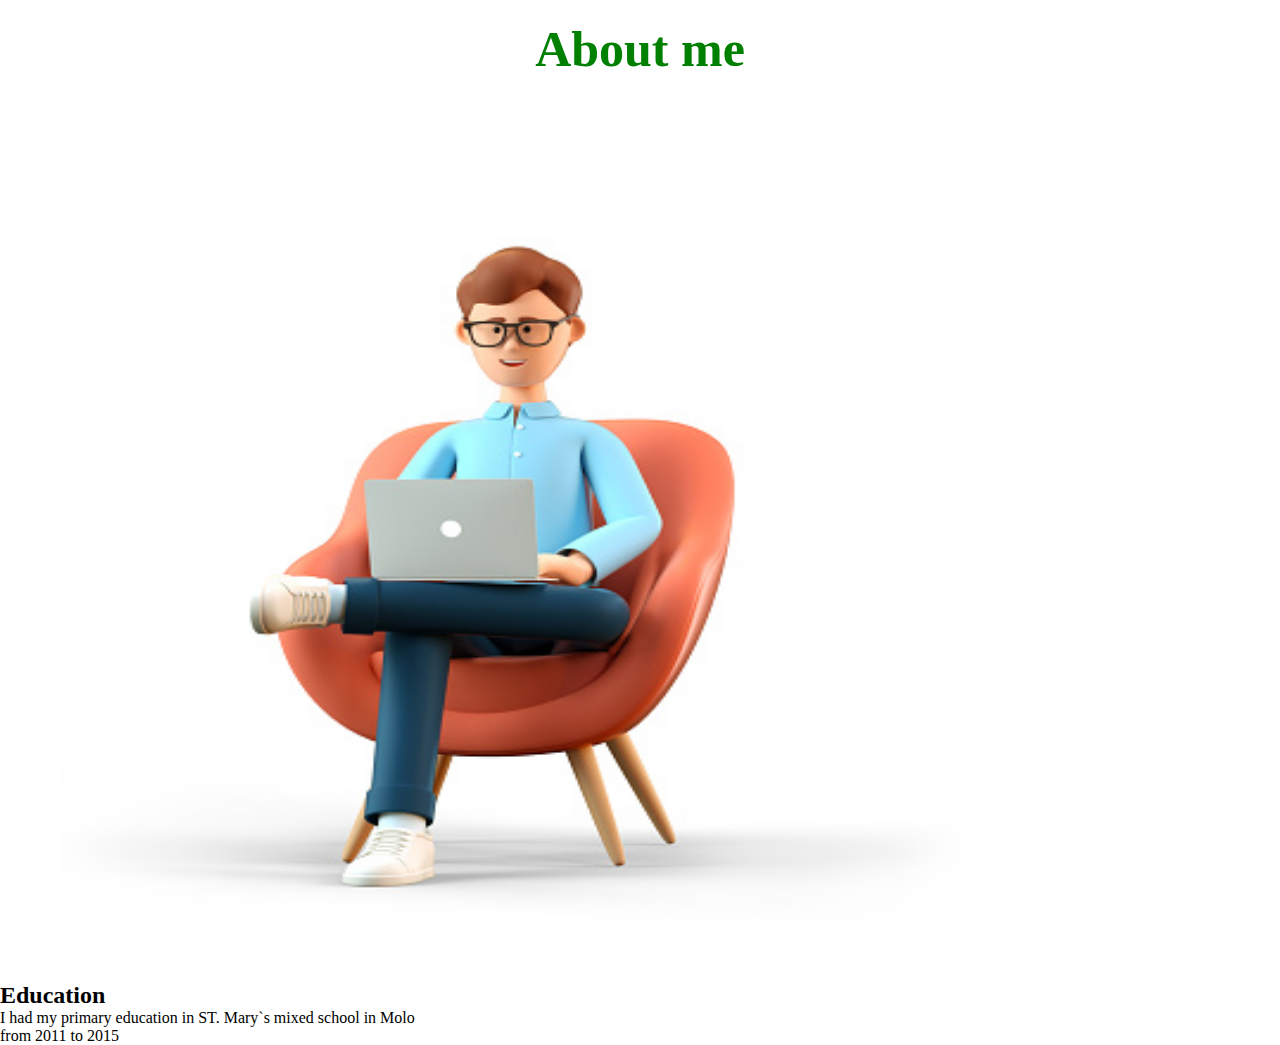
==== About.html @ 3a762dad "html:added class containerone,top,plastone and plasttwo" ====
<!DOCTYPE html>
<html lang="en">
<head>
    <meta charset="UTF-8">
    <meta http-equiv="X-UA-Compatible" content="IE=edge">
    <meta name="viewport" content="width=device-width, initial-scale=1.0">
    <title>Document</title>
    <link rel="stylesheet" href="css/style.css">
</head>
<body>
    <section class="containerone">
        <h1>About me</h1>
        <div class="top">
            <div class="plastone">
                <img class="picone" src="/images/laptop c.jpg" alt="" height="900vh" width="900vw">
            </div>
            <div class="plasttwo">
                <div class="one">
                    <h2>Education</h2>
                    <p>
                     I had my primary education in ST. Mary`s mixed school in Molo <br>
                     from 2011 to 2015 
                    </p>
                </div>
                
            </div>
            
        </div>
    </section>
    
    

    
</body>
</html>
---- css/style.css ----
*{
    margin: 0;
    padding: 0;
}
.containerone h1{
    text-align: center;
    font-size: 50px;
    color: green;
    margin-top: 20px;

}
.containerone .picone{
    margin-left: 60px;
}
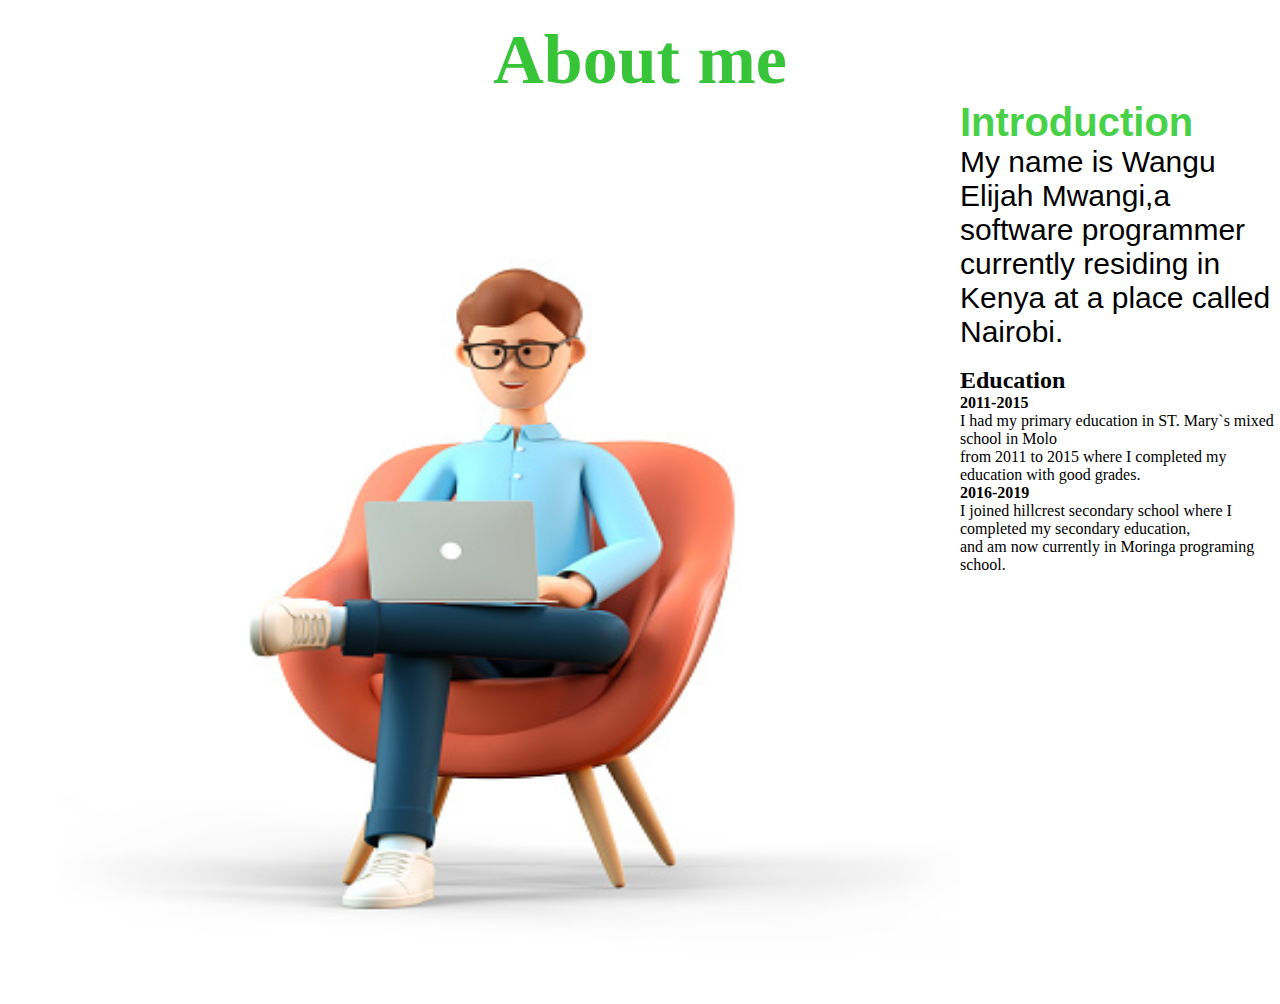
==== commit 5dfbf599: "style:styled class container,top and one to optimisation" ====
--- a/About.html
+++ b/About.html
@@ -16,12 +16,28 @@
             </div>
             <div class="plasttwo">
                 <div class="one">
+                    <h2>Introduction</h2>
+                    <p>My name is Wangu Elijah Mwangi,a software programmer <br>
+                         currently residing in Kenya at a place called Nairobi.
+                    </p>
+                </div><br>
+                <div class="two">
                     <h2>Education</h2>
                     <p>
+                        <h4>2011-2015</h4>
                      I had my primary education in ST. Mary`s mixed school in Molo <br>
-                     from 2011 to 2015 
+                     from 2011 to 2015 where I completed my education with good grades.
                     </p>
+                    <p>
+                        <h4>2016-2019</h4>
+                     I joined hillcrest secondary school where I completed my secondary education, <br>
+                     and am now currently in Moringa programing school.
+                    </p>
+                </div><br>
+                <div class="three">
+
                 </div>
+
                 
             </div>
             
--- a/css/style.css
+++ b/css/style.css
@@ -2,13 +2,29 @@
     margin: 0;
     padding: 0;
 }
+body{
+    background-color:;
+}
 .containerone h1{
     text-align: center;
-    font-size: 50px;
-    color: green;
+    font-size: 70px;
+    color: rgb(56, 196, 56);
     margin-top: 20px;
 
 }
 .containerone .picone{
     margin-left: 60px;
-}+}
+.containerone .top{
+    display: flex;
+}
+.containerone .top .plasttwo .one h2{
+    font-size: 40px;
+    font-family: Arial, Helvetica, sans-serif;
+    color: rgb(72, 209, 72);
+    
+}
+.containerone .top .plasttwo .one p{
+    font-size: 30px;
+    font-family: Impact, Haettenschweiler, 'Arial Narrow Bold', sans-serif;
+}
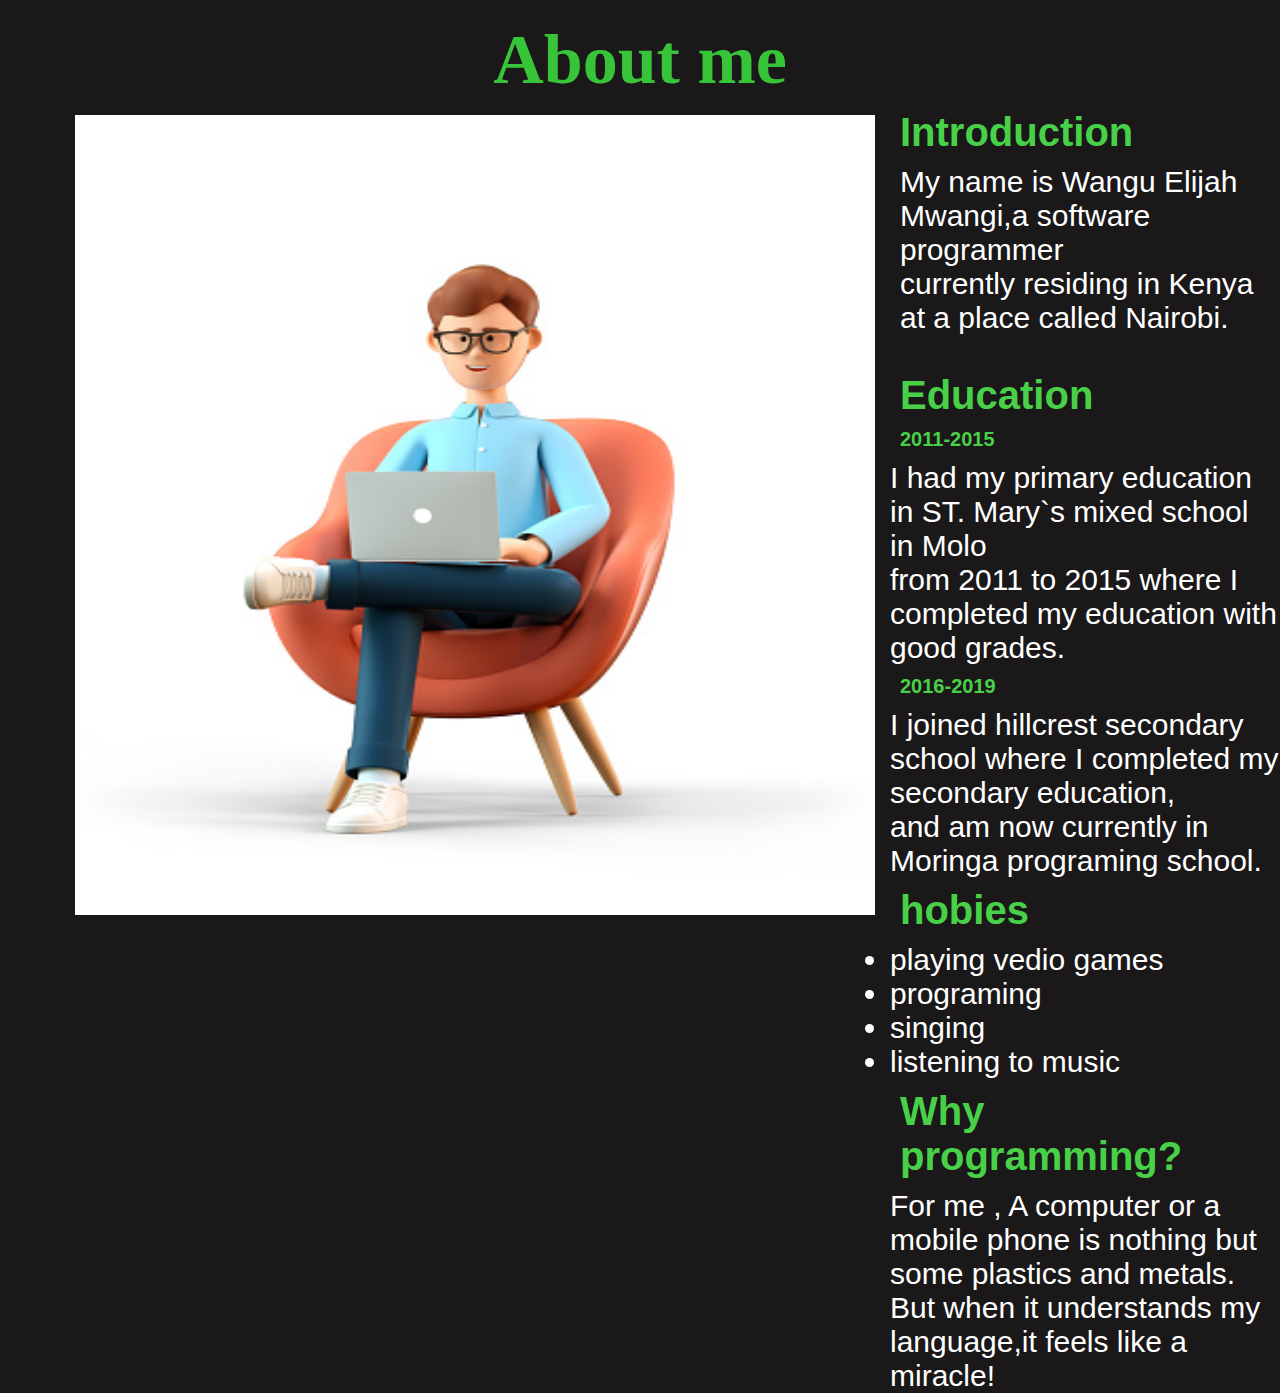
==== commit c446fe51: "html:added class two,head and three styled them" ====
--- a/About.html
+++ b/About.html
@@ -12,30 +12,51 @@
         <h1>About me</h1>
         <div class="top">
             <div class="plastone">
-                <img class="picone" src="/images/laptop c.jpg" alt="" height="900vh" width="900vw">
+                <img class="picone" src="/images/laptop c.jpg" alt="" height="800vh" width="800vw">
             </div>
             <div class="plasttwo">
                 <div class="one">
                     <h2>Introduction</h2>
-                    <p>My name is Wangu Elijah Mwangi,a software programmer <br>
+                    <p>
+                        My name is Wangu Elijah Mwangi,a software programmer <br>
                          currently residing in Kenya at a place called Nairobi.
                     </p>
                 </div><br>
                 <div class="two">
                     <h2>Education</h2>
+                    <h3 class="head">2011-2015</h3>
                     <p>
-                        <h4>2011-2015</h4>
+                        
                      I had my primary education in ST. Mary`s mixed school in Molo <br>
                      from 2011 to 2015 where I completed my education with good grades.
                     </p>
+                    <h3 class="head">2016-2019</h3>
                     <p>
-                        <h4>2016-2019</h4>
+                    
                      I joined hillcrest secondary school where I completed my secondary education, <br>
                      and am now currently in Moringa programing school.
                     </p>
-                </div><br>
+                </div>
                 <div class="three">
+                    <h2>hobies</h2>
+                    <ul>
+                        <li>playing vedio games</li>
+                        <li>programing</li>
+                        <li>singing</li>
+                        <li>listening to music</li>
+                    </ul>
+                    
 
+                    
+
+
+                </div>
+                <div class="four">
+                    <h2>Why programming?</h2>
+                    <p>
+                        For me , A computer or a mobile phone is nothing but some plastics and metals. <br>
+                        But when it understands my language,it feels like a miracle!
+                    </p>
                 </div>
 
                 
--- a/css/style.css
+++ b/css/style.css
@@ -3,13 +3,16 @@
     padding: 0;
 }
 body{
-    background-color:;
+    background-color: rgb(26, 24, 24);
+
+    
 }
 .containerone h1{
     text-align: center;
     font-size: 70px;
     color: rgb(56, 196, 56);
     margin-top: 20px;
+    
 
 }
 .containerone .picone{
@@ -18,13 +21,72 @@
 .containerone .top{
     display: flex;
 }
+.containerone .top .plastone{
+    margin: 15px;
+}
 .containerone .top .plasttwo .one h2{
     font-size: 40px;
     font-family: Arial, Helvetica, sans-serif;
     color: rgb(72, 209, 72);
+    margin: 10px;
     
 }
 .containerone .top .plasttwo .one p{
     font-size: 30px;
     font-family: Impact, Haettenschweiler, 'Arial Narrow Bold', sans-serif;
+    margin: 10px;
+    color: white;
 }
+.containerone .top .plasttwo .two h2{
+    font-size: 40px;
+    font-family: Arial, Helvetica, sans-serif;
+    color: rgb(72, 209, 72);
+    margin: 10px;
+
+}
+.containerone .top .plasttwo .two p{
+    font-size: 30px;
+    font-family: Impact, Haettenschweiler, 'Arial Narrow Bold', sans-serif;
+    color: white;
+}
+
+.containerone .top .plasttwo .two .head{
+    font-size: 20px;
+    font-family:Impact, Haettenschweiler, 'Arial Narrow Bold', sans-serif; 
+    color: rgb(72, 209, 72);
+    margin: 10px;
+}
+
+.containerone .top .plasttwo .two .head{
+    font-size: 20px;
+    font-family:Impact, Haettenschweiler, 'Arial Narrow Bold', sans-serif; 
+    color: rgb(72, 209, 72);
+    margin: 10px;
+}
+.containerone .top .plasttwo .three h2{
+    font-size: 40px;
+    font-family: Arial, Helvetica, sans-serif;
+    color: rgb(72, 209, 72);
+    margin: 10px;
+
+}
+.containerone .top .plasttwo .three ul{
+    font-size: 30px;
+    font-family: Impact, Haettenschweiler, 'Arial Narrow Bold', sans-serif;
+    color: white;
+
+}
+.containerone .top .plasttwo .four h2{
+    font-size: 40px;
+    font-family: Arial, Helvetica, sans-serif;
+    color: rgb(72, 209, 72);
+    margin: 10px;
+}
+.containerone .top .plasttwo .four p{
+    font-size: 30px;
+    font-family: Impact, Haettenschweiler, 'Arial Narrow Bold', sans-serif;
+    color: white;
+    
+}
+
+
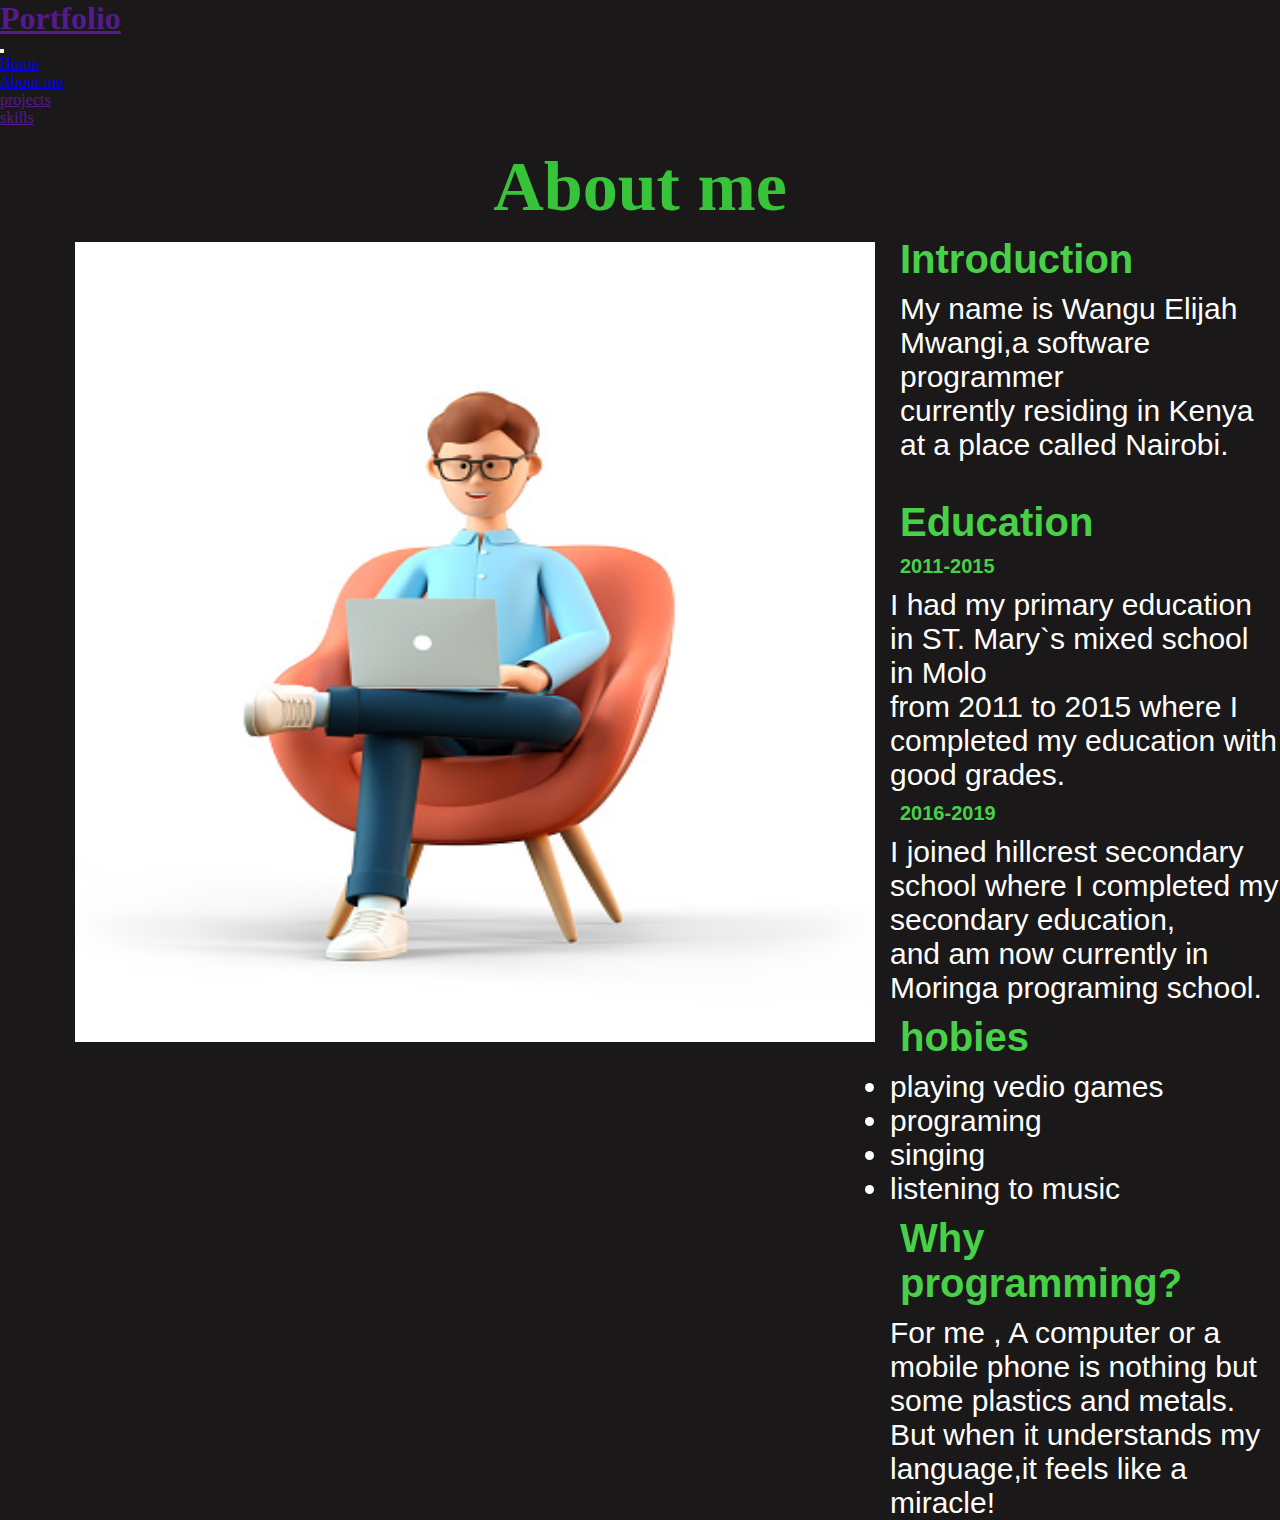
==== commit 5d0ea6f0: "FEAT:added a responsive navbar to about.html" ====
--- a/About.html
+++ b/About.html
@@ -1,72 +1,113 @@
 <!DOCTYPE html>
 <html lang="en">
-<head>
-    <meta charset="UTF-8">
-    <meta http-equiv="X-UA-Compatible" content="IE=edge">
-    <meta name="viewport" content="width=device-width, initial-scale=1.0">
+  <head>
+    <meta charset="UTF-8" />
+    <meta http-equiv="X-UA-Compatible" content="IE=edge" />
+    <meta name="viewport" content="width=device-width, initial-scale=1.0" />
     <title>Document</title>
-    <link rel="stylesheet" href="css/style.css">
-</head>
-<body>
+
+    <link
+      href="https://cdn.jsdelivr.net/npm/bootstrap@5.1.3/dist/css/bootstrap.min.css"
+      rel="stylesheet"
+      integrity="sha384-1BmE4kWBq78iYhFldvKuhfTAU6auU8tT94WrHftjDbrCEXSU1oBoqyl2QvZ6jIW3"
+      crossorigin="anonymous"
+    />
+    <link rel="stylesheet" href="css/style.css" />
+  </head>
+  <body>
+
+    <nav class="navbar bg-success navbar-expand-lg navbar-dark px-5">
+        <div class="container-fluid">
+          <a class="navbar-brand" href=""><h1>Portfolio</h1></a>
+          <button
+            class="navbar-toggler"
+            type="button"
+            data-bs-toggle="collapse"
+            data-bs-target="#mine"
+          >
+            <span class="navbar-toggler-icon"></span>
+          </button>
+          <div class="collapse navbar-collapse" id="mine">
+            <ul class="navbar-nav ms-auto">
+              <li class="nav-item px-3">
+                <a class="nav-link " href="index.html">Home</a>
+              </li>
+              <li class="nav-item px-3">
+                <a class="nav-link active" href="About.html">About me</a>
+              </li>
+              <li class="nav-item px-3">
+                <a class="nav-link " href="">projects</a>
+              </li>
+              <li class="nav-item px-3">
+                <a class="nav-link " href="">skills</a>
+              </li>
+            </ul>
+          </div>
+        </div>
+      </nav>
     <section class="containerone">
-        <h1>About me</h1>
-        <div class="top">
-            <div class="plastone">
-                <img class="picone" src="/images/laptop c.jpg" alt="" height="800vh" width="800vw">
-            </div>
-            <div class="plasttwo">
-                <div class="one">
-                    <h2>Introduction</h2>
-                    <p>
-                        My name is Wangu Elijah Mwangi,a software programmer <br>
-                         currently residing in Kenya at a place called Nairobi.
-                    </p>
-                </div><br>
-                <div class="two">
-                    <h2>Education</h2>
-                    <h3 class="head">2011-2015</h3>
-                    <p>
-                        
-                     I had my primary education in ST. Mary`s mixed school in Molo <br>
-                     from 2011 to 2015 where I completed my education with good grades.
-                    </p>
-                    <h3 class="head">2016-2019</h3>
-                    <p>
-                    
-                     I joined hillcrest secondary school where I completed my secondary education, <br>
-                     and am now currently in Moringa programing school.
-                    </p>
-                </div>
-                <div class="three">
-                    <h2>hobies</h2>
-                    <ul>
-                        <li>playing vedio games</li>
-                        <li>programing</li>
-                        <li>singing</li>
-                        <li>listening to music</li>
-                    </ul>
-                    
+      <h1>About me</h1>
+      <div class="top">
+        <div class="plastone">
+          <img
+            class="picone"
+            src="/images/laptop c.jpg"
+            alt=""
+            height="800vh"
+            width="800vw"
+          />
+        </div>
+        <div class="plasttwo">
+          <div class="one">
+            <h2>Introduction</h2>
+            <p>
+              My name is Wangu Elijah Mwangi,a software programmer <br />
+              currently residing in Kenya at a place called Nairobi.
+            </p>
+          </div>
+          <br />
+          <div class="two">
+            <h2>Education</h2>
+            <h3 class="head">2011-2015</h3>
+            <p>
+              I had my primary education in ST. Mary`s mixed school in Molo
+              <br />
+              from 2011 to 2015 where I completed my education with good grades.
+            </p>
+            <h3 class="head">2016-2019</h3>
+            <p>
+              I joined hillcrest secondary school where I completed my secondary
+              education, <br />
+              and am now currently in Moringa programing school.
+            </p>
+          </div>
+          <div class="three">
+            <h2>hobies</h2>
+            <ul>
+              <li>playing vedio games</li>
+              <li>programing</li>
+              <li>singing</li>
+              <li>listening to music</li>
+            </ul>
+          </div>
+          <div class="four">
+            <h2>Why programming?</h2>
+            <p>
+              For me , A computer or a mobile phone is nothing but some plastics
+              and metals. <br />
+              But when it understands my language,it feels like a miracle!
+            </p>
+          </div>
+        </div>
+      </div>
+    </section>
 
-                    
-
-
-                </div>
-                <div class="four">
-                    <h2>Why programming?</h2>
-                    <p>
-                        For me , A computer or a mobile phone is nothing but some plastics and metals. <br>
-                        But when it understands my language,it feels like a miracle!
-                    </p>
-                </div>
-
-                
-            </div>
-            
-        </div>
-    </section>
-    
-    
-
-    
-</body>
-</html>+    <script>
+      src =
+        "https://cdn.jsdelivr.net/npm/bootstrap@5.1.3/dist/js/bootstrap.bundle.min.js";
+      integrity =
+        "sha384-ka7Sk0Gln4gmtz2MlQnikT1wXgYsOg+OMhuP+IlRH9sENBO0LRn5q+8nbTov4+1p";
+      crossorigin = "anonymous";
+    </script>
+  </body>
+</html>
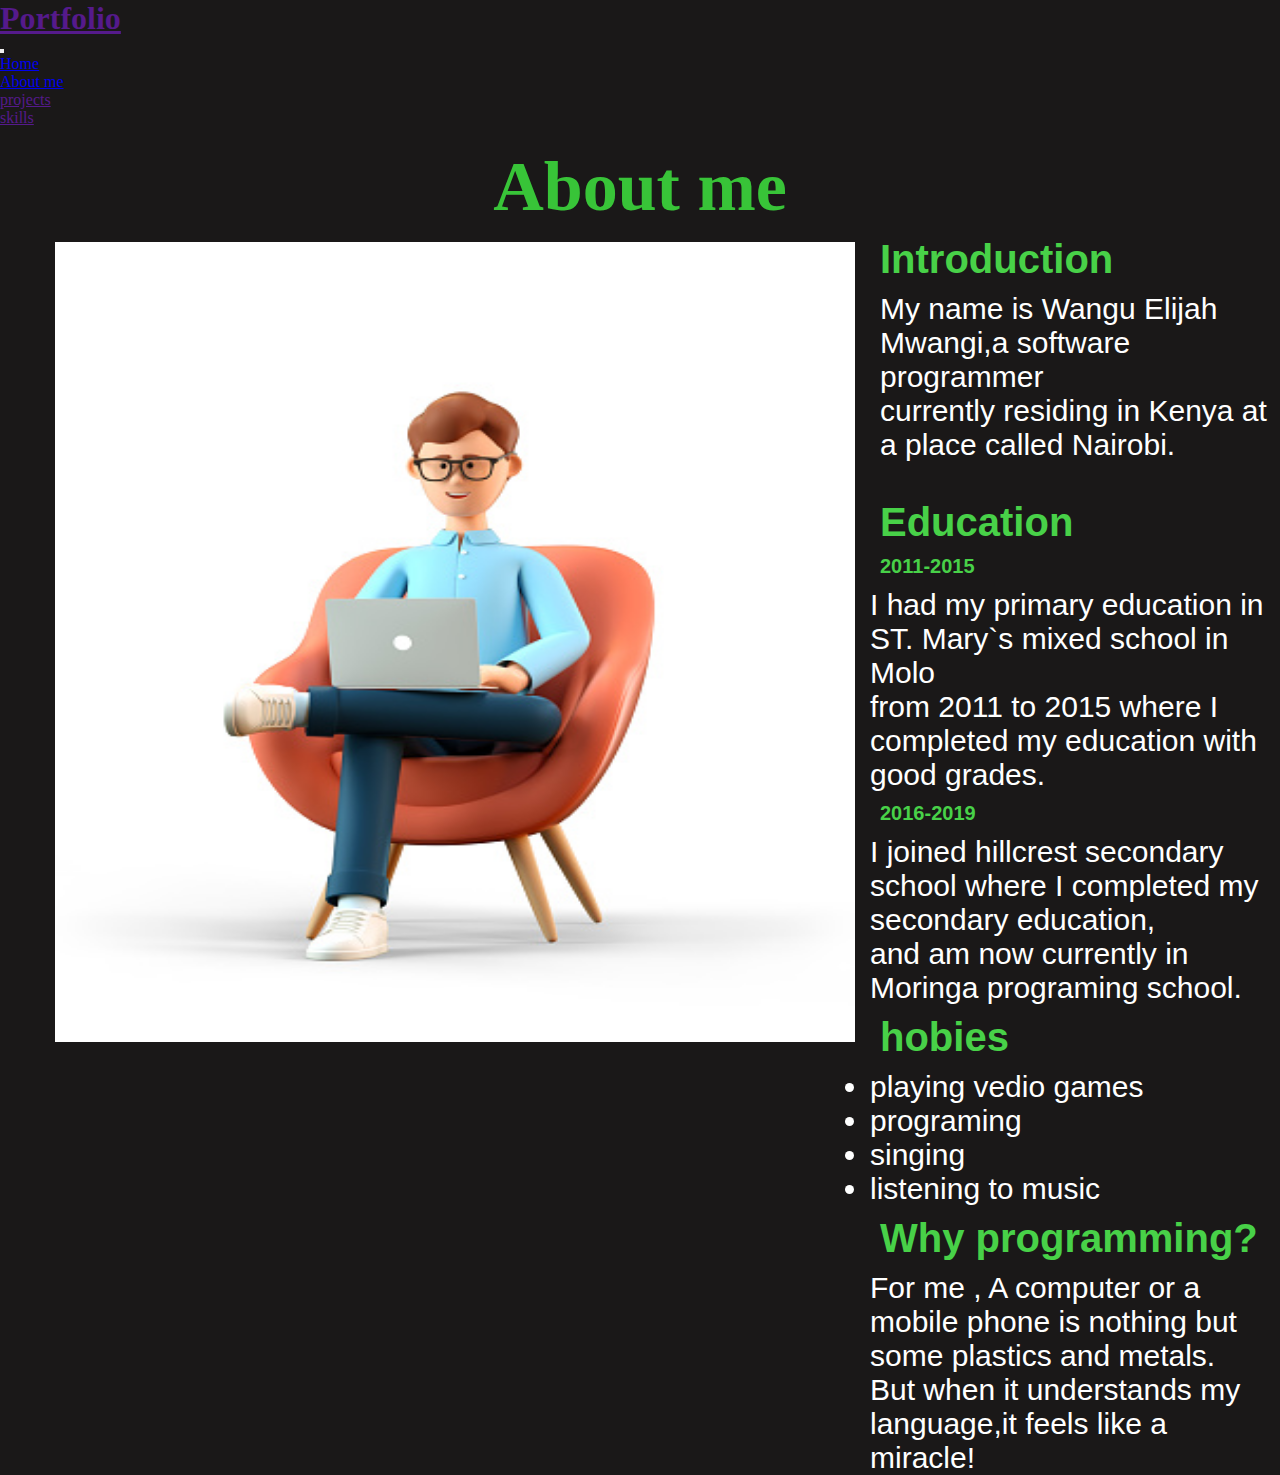
==== commit fdb0a66f: "FEAT:added a media query to class picone in about stylesheet" ====
--- a/About.html
+++ b/About.html
@@ -15,36 +15,35 @@
     <link rel="stylesheet" href="css/style.css" />
   </head>
   <body>
-
     <nav class="navbar bg-success navbar-expand-lg navbar-dark px-5">
-        <div class="container-fluid">
-          <a class="navbar-brand" href=""><h1>Portfolio</h1></a>
-          <button
-            class="navbar-toggler"
-            type="button"
-            data-bs-toggle="collapse"
-            data-bs-target="#mine"
-          >
-            <span class="navbar-toggler-icon"></span>
-          </button>
-          <div class="collapse navbar-collapse" id="mine">
-            <ul class="navbar-nav ms-auto">
-              <li class="nav-item px-3">
-                <a class="nav-link " href="index.html">Home</a>
-              </li>
-              <li class="nav-item px-3">
-                <a class="nav-link active" href="About.html">About me</a>
-              </li>
-              <li class="nav-item px-3">
-                <a class="nav-link " href="">projects</a>
-              </li>
-              <li class="nav-item px-3">
-                <a class="nav-link " href="">skills</a>
-              </li>
-            </ul>
-          </div>
+      <div class="container-fluid">
+        <a class="navbar-brand" href=""><h1>Portfolio</h1></a>
+        <button
+          class="navbar-toggler"
+          type="button"
+          data-bs-toggle="collapse"
+          data-bs-target="#mine"
+        >
+          <span class="navbar-toggler-icon"></span>
+        </button>
+        <div class="collapse navbar-collapse" id="mine">
+          <ul class="navbar-nav ms-auto">
+            <li class="nav-item px-3">
+              <a class="nav-link" href="index.html">Home</a>
+            </li>
+            <li class="nav-item px-3">
+              <a class="nav-link active" href="About.html">About me</a>
+            </li>
+            <li class="nav-item px-3">
+              <a class="nav-link" href="">projects</a>
+            </li>
+            <li class="nav-item px-3">
+              <a class="nav-link" href="">skills</a>
+            </li>
+          </ul>
         </div>
-      </nav>
+      </div>
+    </nav>
     <section class="containerone">
       <h1>About me</h1>
       <div class="top">
@@ -102,12 +101,11 @@
       </div>
     </section>
 
-    <script>
-      src =
-        "https://cdn.jsdelivr.net/npm/bootstrap@5.1.3/dist/js/bootstrap.bundle.min.js";
-      integrity =
-        "sha384-ka7Sk0Gln4gmtz2MlQnikT1wXgYsOg+OMhuP+IlRH9sENBO0LRn5q+8nbTov4+1p";
-      crossorigin = "anonymous";
-    </script>
+   
+    <script
+      src="https://cdn.jsdelivr.net/npm/bootstrap@5.1.3/dist/js/bootstrap.bundle.min.js"
+      integrity="sha384-ka7Sk0Gln4gmtz2MlQnikT1wXgYsOg+OMhuP+IlRH9sENBO0LRn5q+8nbTov4+1p"
+      crossorigin="anonymous"
+    ></script>
   </body>
 </html>
--- a/css/style.css
+++ b/css/style.css
@@ -16,7 +16,14 @@
 
 }
 .containerone .picone{
-    margin-left: 60px;
+    margin-left: 40px;
+}
+@media (max-width:700px) {
+    .containerone .picone{
+        display: none;
+    }
+
+    
 }
 .containerone .top{
     display: flex;
@@ -87,6 +94,4 @@
     font-family: Impact, Haettenschweiler, 'Arial Narrow Bold', sans-serif;
     color: white;
     
-}
-
-
+}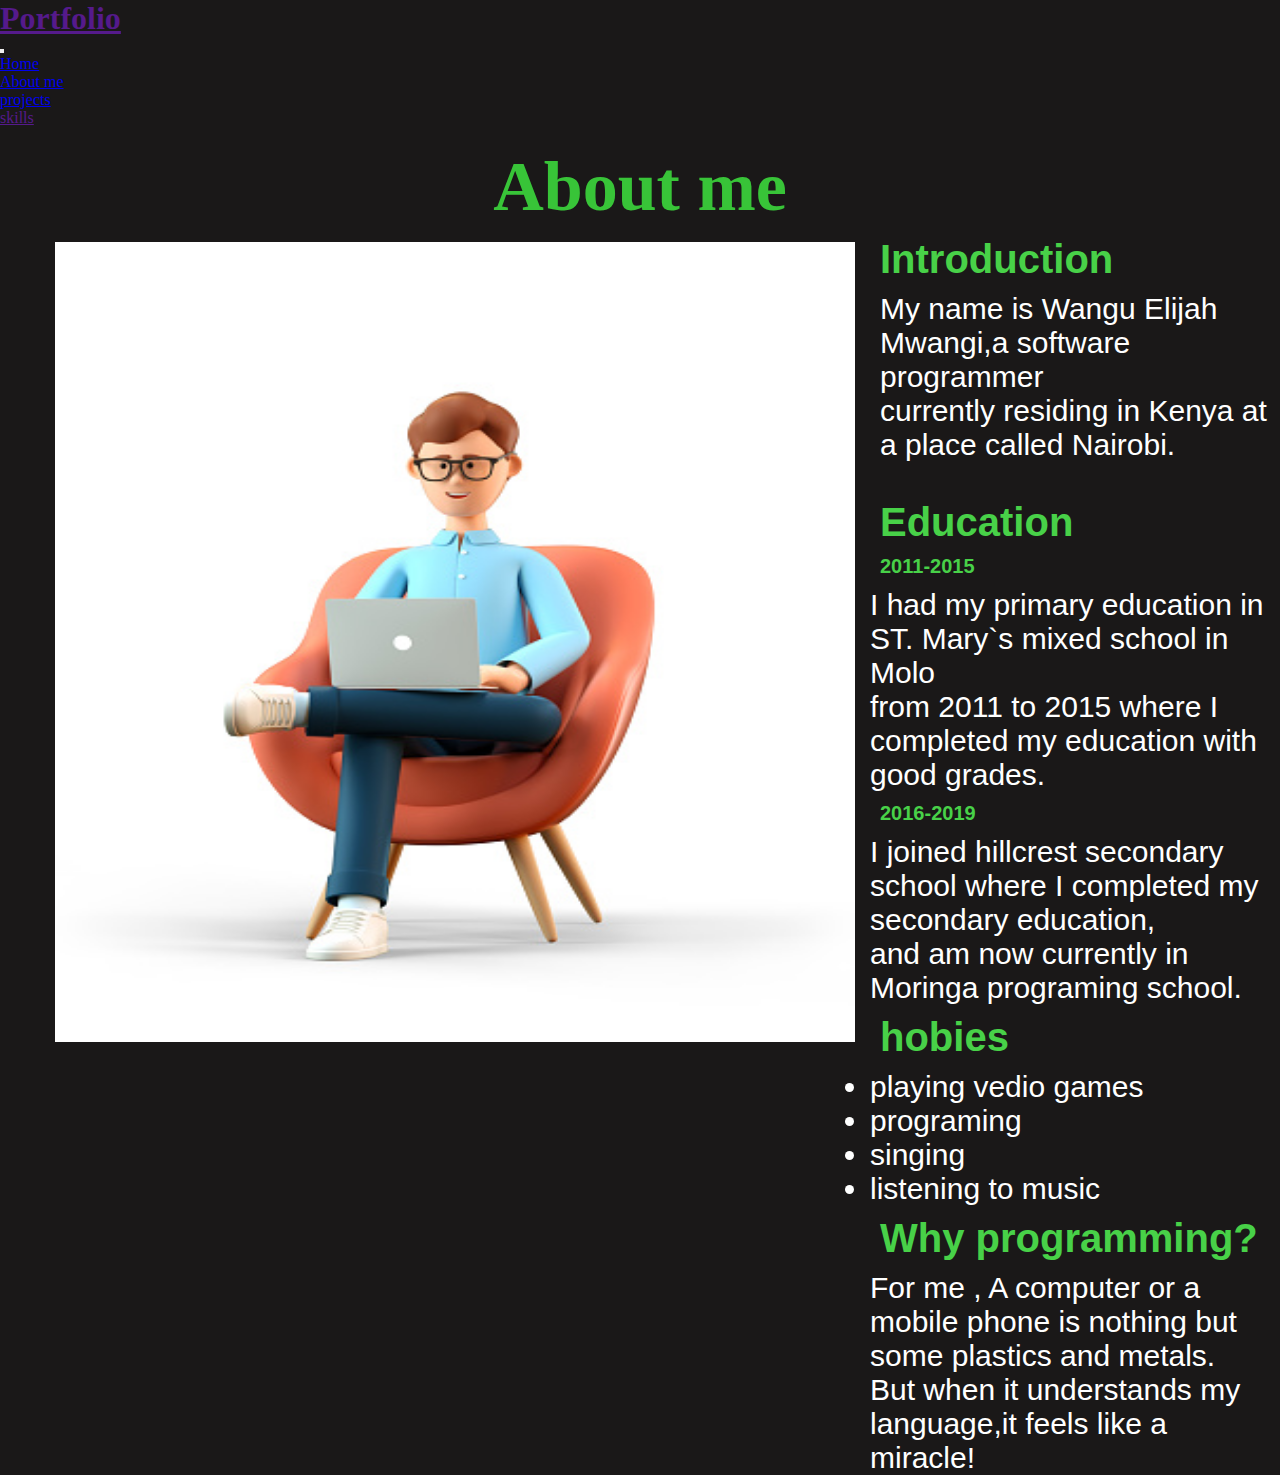
==== commit d1d5a63e: "html:FEAT:adde a button feature to all project classes" ====
--- a/About.html
+++ b/About.html
@@ -35,7 +35,7 @@
               <a class="nav-link active" href="About.html">About me</a>
             </li>
             <li class="nav-item px-3">
-              <a class="nav-link" href="">projects</a>
+              <a class="nav-link" href="projects.html">projects</a>
             </li>
             <li class="nav-item px-3">
               <a class="nav-link" href="">skills</a>
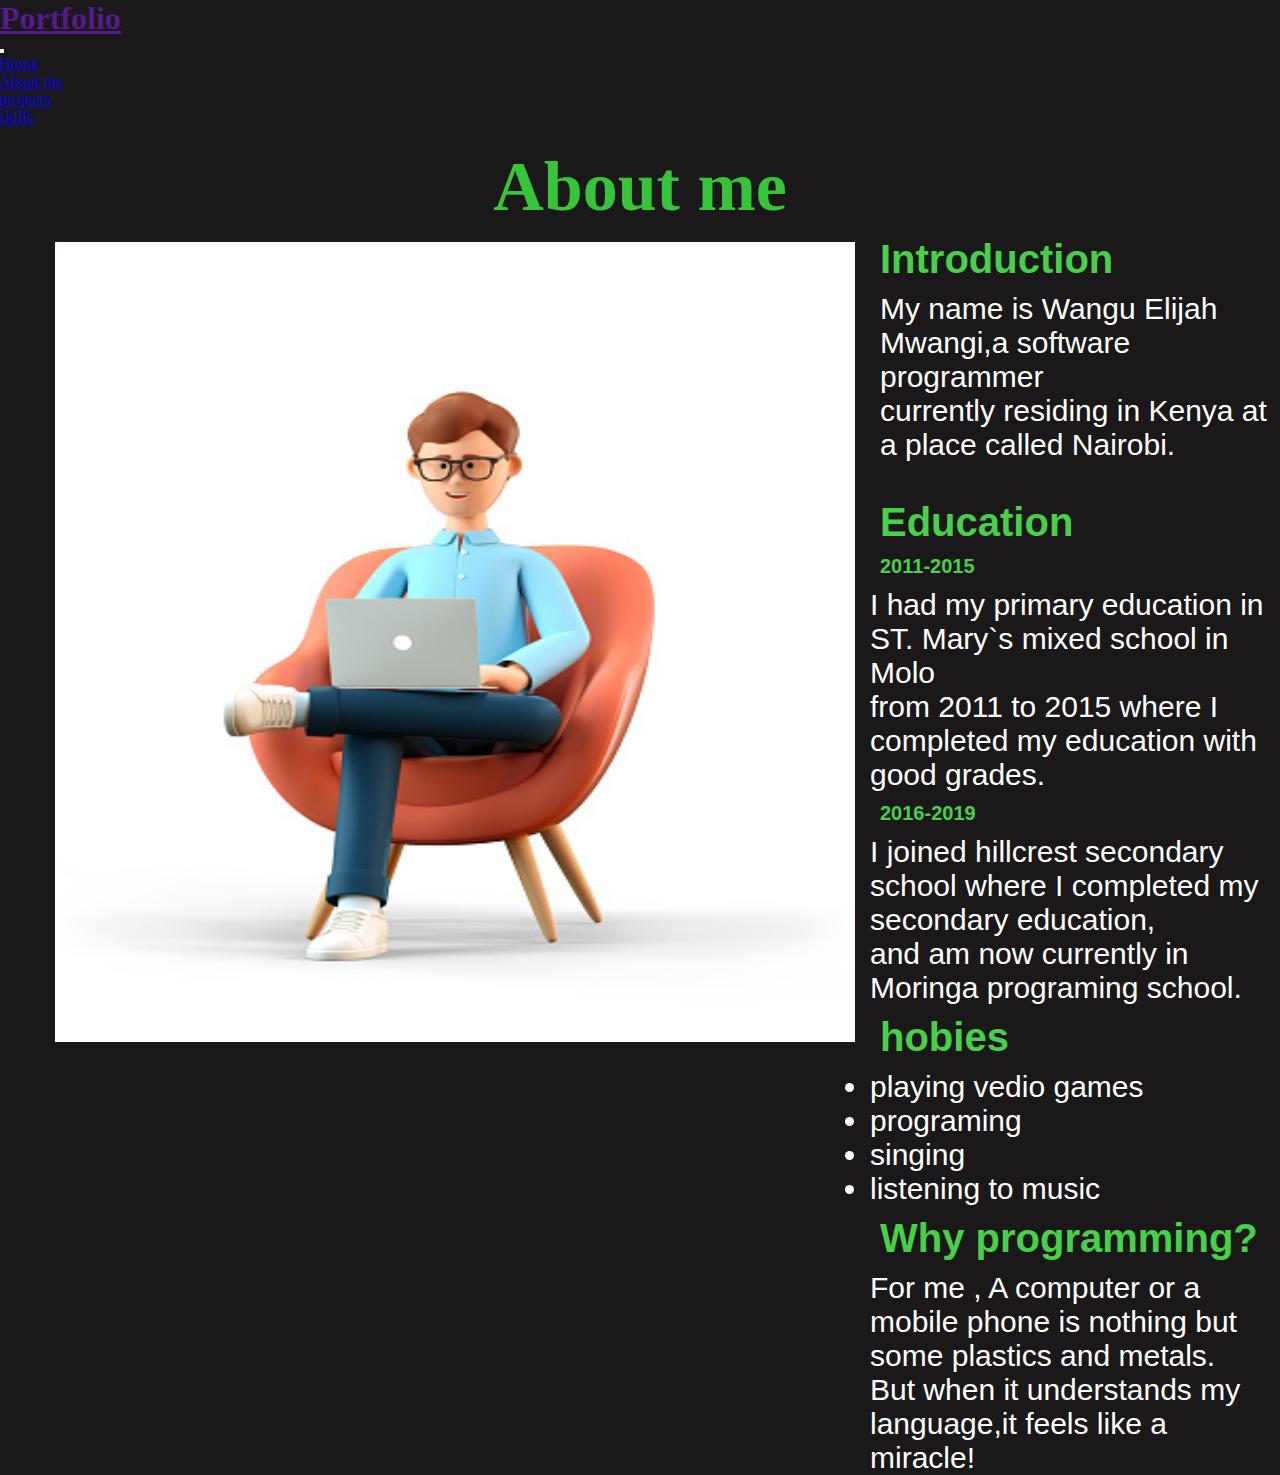
==== commit bcb58435: "skill.html:added four images" ====
--- a/About.html
+++ b/About.html
@@ -38,7 +38,7 @@
               <a class="nav-link" href="projects.html">projects</a>
             </li>
             <li class="nav-item px-3">
-              <a class="nav-link" href="">skills</a>
+              <a class="nav-link" href="skill.html">skills</a>
             </li>
           </ul>
         </div>
